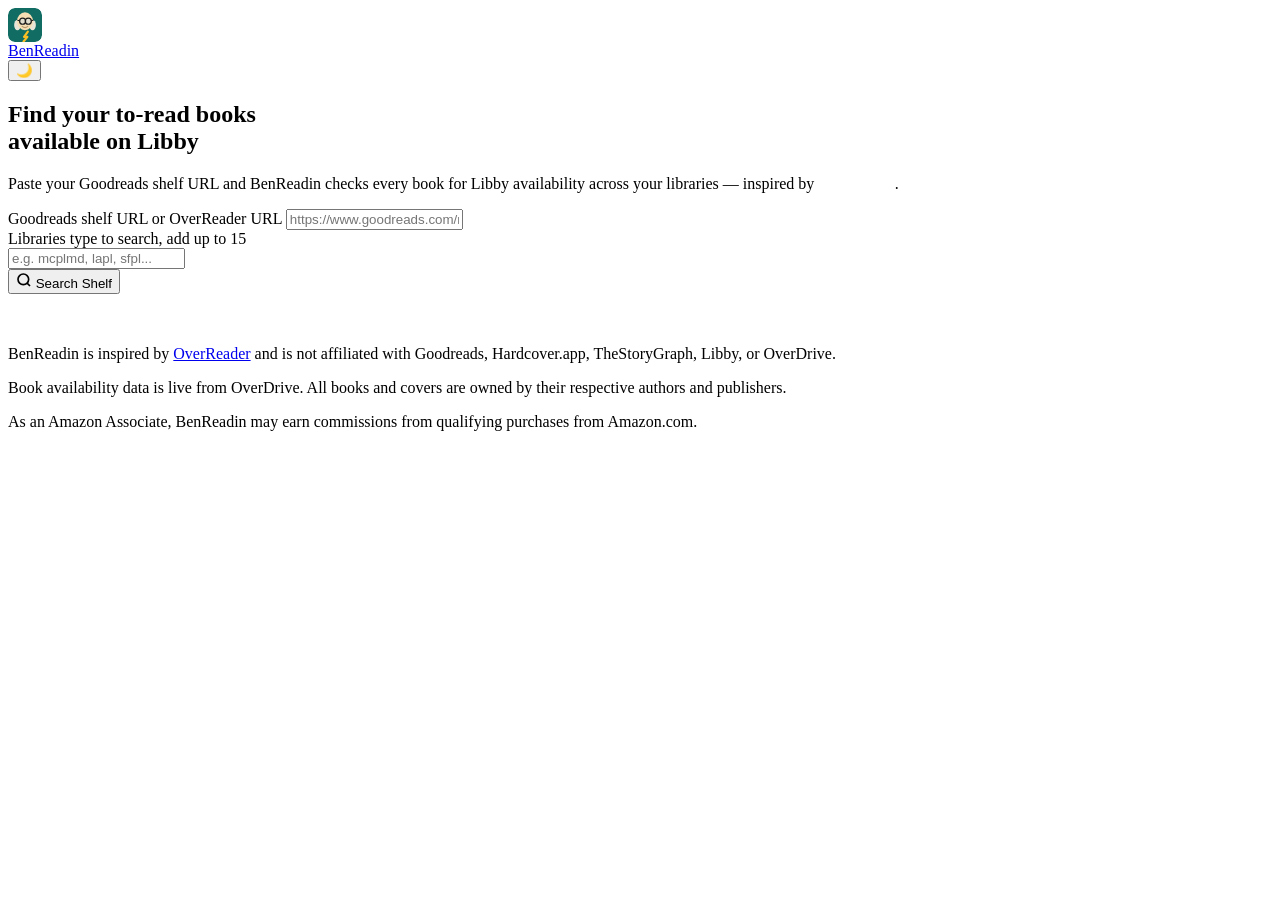
==== public/index.html @ ee038547 "chore: rename project from ShelfPrice to BenReadin - Rename all module paths, binaries, and cmd dire" ====
<!DOCTYPE html>
<html lang="en">
<head>
  <meta charset="UTF-8">
  <meta name="viewport" content="width=device-width, initial-scale=1.0">
  <title>BenReadin — Check your Goodreads shelf on Libby</title>
  <meta name="description" content="Paste your Goodreads shelf URL to check Libby/OverDrive availability and Amazon prices across multiple libraries.">
  <link rel="icon" href="data:image/svg+xml,<svg xmlns='http://www.w3.org/2000/svg' viewBox='0 0 100 100'><text y='.9em' font-size='90'>⚡</text></svg>">
  <link rel="stylesheet" href="/css/app.css">
  <script>
    (function(){
      var t = localStorage.getItem('benreadin_theme');
      if (t === 'dark' || (!t && window.matchMedia('(prefers-color-scheme: dark)').matches)) {
        document.documentElement.dataset.theme = 'dark';
      } else if (t === 'light') {
        document.documentElement.dataset.theme = 'light';
      }
    })();
  </script>
</head>
<body>

  <header class="site-header">
    <div class="site-header-inner">
      <div class="site-logo">
        <div class="logo-icon" style="background:none;padding:0;line-height:0;border-radius:0;">
          <svg xmlns="http://www.w3.org/2000/svg" viewBox="0 0 36 36" width="34" height="34" style="display:block;border-radius:7px;" aria-label="BenReadin logo">
            <rect width="36" height="36" rx="7" fill="#116d63"/>
            <!-- Side wig hair -->
            <ellipse cx="10" cy="18" rx="3.5" ry="5.5" fill="#e8e4d8"/>
            <ellipse cx="26" cy="18" rx="3.5" ry="5.5" fill="#e8e4d8"/>
            <!-- Head/face -->
            <ellipse cx="18" cy="14" rx="8.5" ry="9.5" fill="#f5deb3"/>
            <!-- Smile -->
            <path d="M15 19.5 Q18 22 21 19.5" fill="none" stroke="#b8956a" stroke-width="1.2" stroke-linecap="round"/>
            <!-- Bifocal glasses -->
            <circle cx="15.5" cy="14" r="3.2" fill="rgba(186,220,255,0.35)" stroke="#1a1a1a" stroke-width="1.3"/>
            <circle cx="21.5" cy="14" r="3.2" fill="rgba(186,220,255,0.35)" stroke="#1a1a1a" stroke-width="1.3"/>
            <!-- Temple arms -->
            <line x1="12.3" y1="13.5" x2="10" y2="13" stroke="#1a1a1a" stroke-width="1.1"/>
            <line x1="24.7" y1="13.5" x2="27" y2="13" stroke="#1a1a1a" stroke-width="1.1"/>
            <!-- Lightning bolt -->
            <path d="M21 25 L17 30.5 L20.5 30.5 L16.5 35.5" stroke="#fbbf24" stroke-width="2.3" fill="none" stroke-linecap="round" stroke-linejoin="round"/>
          </svg>
        </div>
        <a href="/">BenReadin</a>
      </div>
      <div style="margin-left:auto;">
        <button id="theme-toggle" class="btn-theme" title="Toggle dark/light mode">🌙</button>
      </div>
    </div>
  </header>

  <main>
    <section class="hero">
      <div class="container">
        <h1>Find your <span>to-read</span> books<br>available on Libby</h1>
        <p>Paste your Goodreads shelf URL and BenReadin checks every book for Libby availability across your libraries — inspired by <a href="https://www.overreader.com" target="_blank" rel="noopener" style="color:rgba(255,255,255,.7);text-decoration:underline;">OverReader</a>.</p>

        <div class="search-card">
          <div id="error-banner" class="error-banner" role="alert"></div>

          <form id="search-form" novalidate>
            <div class="form-group">
              <label for="shelf-url">
                Goodreads shelf URL
                <span class="label-hint">or OverReader URL</span>
              </label>
              <input
                type="url"
                id="shelf-url"
                name="url"
                placeholder="https://www.goodreads.com/review/list/12345?shelf=to-read"
                autocomplete="off"
                spellcheck="false"
                required
              >
            </div>

            <div class="form-group">
              <label>Libraries <span class="label-hint">type to search, add up to 15</span></label>
              <div class="library-input-wrap">
                <div class="library-chips" id="library-chips" tabindex="0">
                  <input
                    type="text"
                    class="chip-input"
                    id="library-input"
                    placeholder="e.g. mcplmd, lapl, sfpl..."
                    autocomplete="off"
                  >
                </div>
                <div class="autocomplete-list" id="autocomplete-list"></div>
              </div>
              <input type="hidden" id="libraries-hidden" name="libraries">
            </div>

            <button type="submit" class="btn-primary" id="search-btn">
              <svg width="16" height="16" fill="none" viewBox="0 0 24 24" stroke="currentColor" stroke-width="2.5">
                <circle cx="11" cy="11" r="8"/><path d="m21 21-4.35-4.35"/>
              </svg>
              Search Shelf
            </button>
          </form>
        </div>

        <p style="margin-top:20px; font-size:.8rem; color:rgba(255,255,255,.45);">
          Tip: paste an OverReader URL directly and libraries are filled in automatically.
        </p>
      </div>
    </section>
  </main>

  <footer class="site-footer">
    <div class="container">
      <p>BenReadin is inspired by <a href="https://www.overreader.com" target="_blank" rel="noopener">OverReader</a> and is not affiliated with Goodreads, Hardcover.app, TheStoryGraph, Libby, or OverDrive.</p>
      <p style="margin-top:6px;">Book availability data is live from OverDrive. All books and covers are owned by their respective authors and publishers.</p>
      <p style="margin-top:6px;">As an Amazon Associate, BenReadin may earn commissions from qualifying purchases from Amazon.com.</p>
    </div>
  </footer>

  <script src="/js/theme.js"></script>
  <script src="/js/search.js"></script>
</body>
</html>
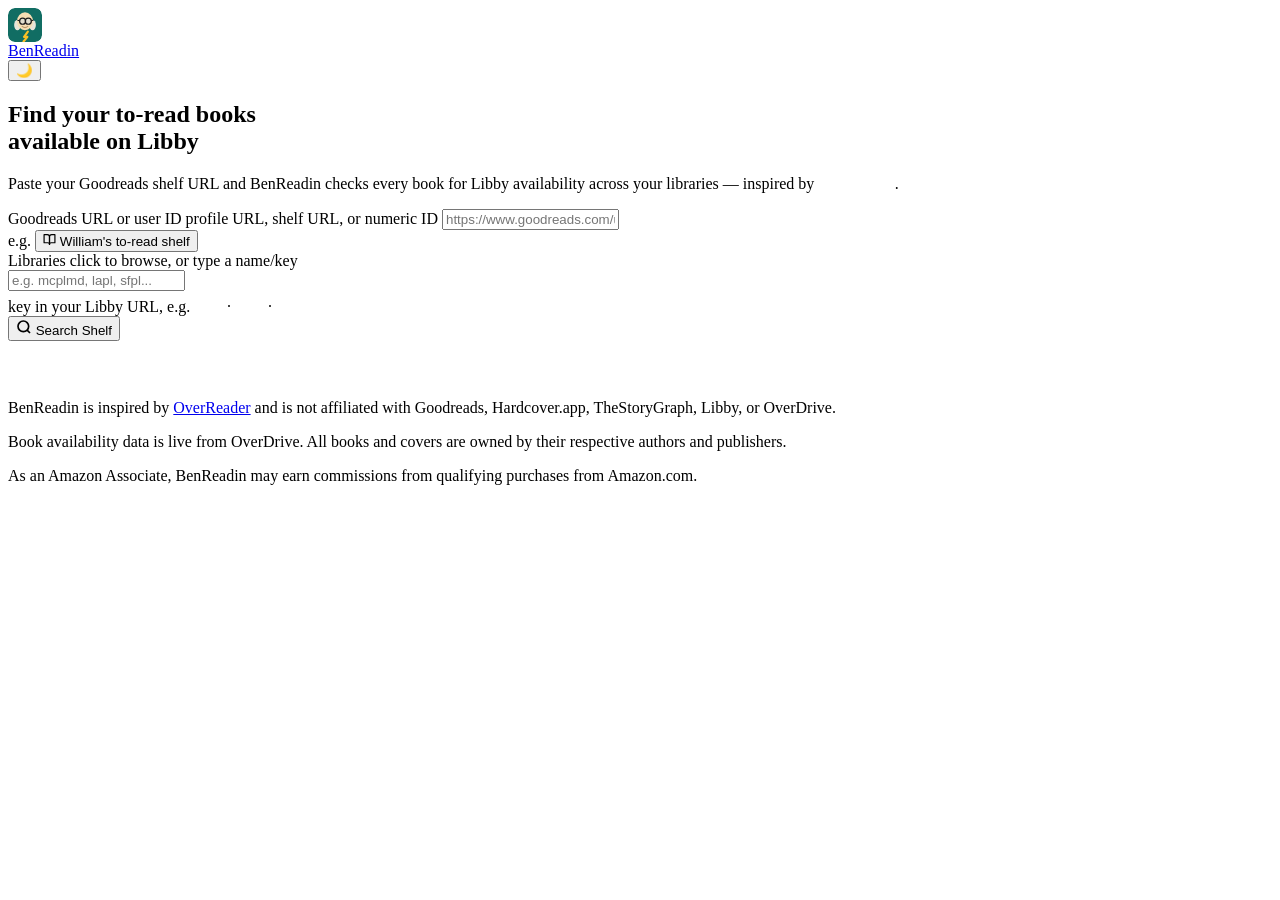
==== commit 9bc57931: "feat: faster load" ====
--- a/public/index.html
+++ b/public/index.html
@@ -63,22 +63,29 @@
           <form id="search-form" novalidate>
             <div class="form-group">
               <label for="shelf-url">
-                Goodreads shelf URL
-                <span class="label-hint">or OverReader URL</span>
+                Goodreads URL or user ID
+                <span class="label-hint">profile URL, shelf URL, or numeric ID</span>
               </label>
               <input
-                type="url"
+                type="text"
                 id="shelf-url"
                 name="url"
-                placeholder="https://www.goodreads.com/review/list/12345?shelf=to-read"
+                placeholder="https://www.goodreads.com/user/show/12345678-you"
                 autocomplete="off"
                 spellcheck="false"
                 required
               >
+              <div class="url-example">
+                <span class="url-example-label">e.g.</span>
+                <button type="button" class="url-example-btn" id="example-shelf-btn">
+                  <svg width="13" height="13" viewBox="0 0 24 24" fill="none" stroke="currentColor" stroke-width="2.2" stroke-linecap="round" stroke-linejoin="round"><path d="M2 3h6a4 4 0 0 1 4 4v14a3 3 0 0 0-3-3H2z"/><path d="M22 3h-6a4 4 0 0 0-4 4v14a3 3 0 0 1 3-3h7z"/></svg>
+                  William's to-read shelf
+                </button>
+              </div>
             </div>
 
             <div class="form-group">
-              <label>Libraries <span class="label-hint">type to search, add up to 15</span></label>
+              <label>Libraries <span class="label-hint">click to browse, or type a name/key</span></label>
               <div class="library-input-wrap">
                 <div class="library-chips" id="library-chips" tabindex="0">
                   <input
@@ -90,6 +97,14 @@
                   >
                 </div>
                 <div class="autocomplete-list" id="autocomplete-list"></div>
+              </div>
+              <div class="url-example" style="margin-top:7px;">
+                <span class="url-example-label">key in your Libby URL, e.g.</span>
+                <code style="font-size:.75rem;opacity:.6;color:rgba(255,255,255,.8);">nypl</code>
+                <span class="url-example-label">·</span>
+                <code style="font-size:.75rem;opacity:.6;color:rgba(255,255,255,.8);">lapl</code>
+                <span class="url-example-label">·</span>
+                <code style="font-size:.75rem;opacity:.6;color:rgba(255,255,255,.8);">tpl</code>
               </div>
               <input type="hidden" id="libraries-hidden" name="libraries">
             </div>
@@ -103,8 +118,9 @@
           </form>
         </div>
 
-        <p style="margin-top:20px; font-size:.8rem; color:rgba(255,255,255,.45);">
-          Tip: paste an OverReader URL directly and libraries are filled in automatically.
+        <p style="margin-top:20px; font-size:.8rem; color:rgba(255,255,255,.45); line-height:1.7;">
+          Accepts your Goodreads profile URL (<code style="opacity:.7;font-size:.85em;">goodreads.com/user/show/12345678-you</code>),
+          shelf URL, bare numeric user ID, or an OverReader URL (libraries fill in automatically).
         </p>
       </div>
     </section>
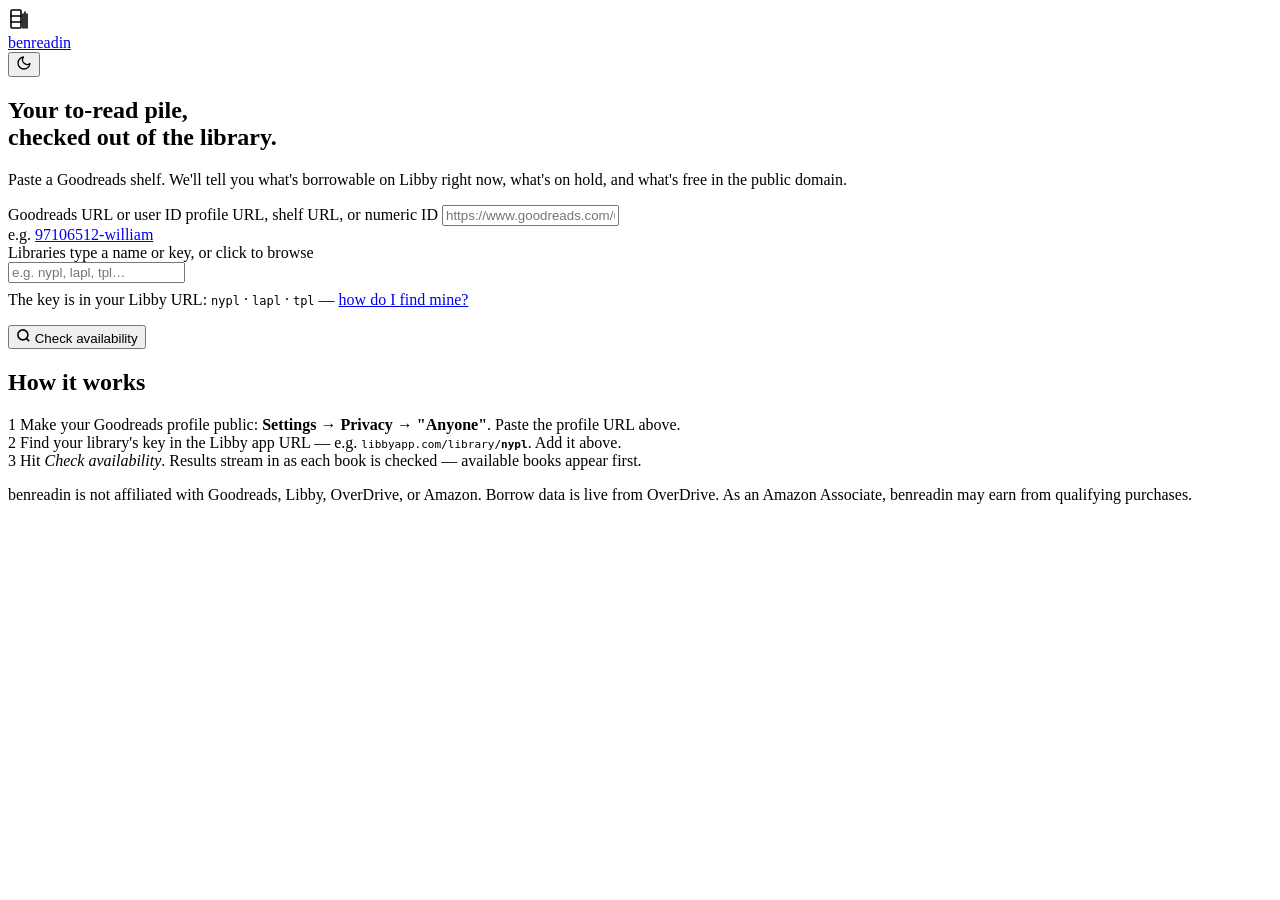
==== commit bcb50cdc: "feat(ui): redesign visual identity — ink-on-paper palette, clean typography, drop emoji Color system" ====
--- a/public/index.html
+++ b/public/index.html
@@ -3,9 +3,13 @@
 <head>
   <meta charset="UTF-8">
   <meta name="viewport" content="width=device-width, initial-scale=1.0">
-  <title>BenReadin — Check your Goodreads shelf on Libby</title>
-  <meta name="description" content="Paste your Goodreads shelf URL to check Libby/OverDrive availability and Amazon prices across multiple libraries.">
-  <link rel="icon" href="data:image/svg+xml,<svg xmlns='http://www.w3.org/2000/svg' viewBox='0 0 100 100'><text y='.9em' font-size='90'>⚡</text></svg>">
+  <title>benreadin — your to-read list, but borrowable</title>
+  <meta name="description" content="Paste a Goodreads shelf URL to check Libby/OverDrive availability and Amazon prices across multiple libraries.">
+  <meta property="og:title" content="benreadin — check your to-read list on Libby">
+  <meta property="og:description" content="Paste a Goodreads shelf. Find out what's available to borrow right now, what's on hold, and what's free in the public domain.">
+  <meta property="og:type" content="website">
+  <meta name="twitter:card" content="summary">
+  <link rel="icon" href="/favicon.svg" type="image/svg+xml">
   <link rel="stylesheet" href="/css/app.css">
   <script>
     (function(){
@@ -23,30 +27,23 @@
   <header class="site-header">
     <div class="site-header-inner">
       <div class="site-logo">
-        <div class="logo-icon" style="background:none;padding:0;line-height:0;border-radius:0;">
-          <svg xmlns="http://www.w3.org/2000/svg" viewBox="0 0 36 36" width="34" height="34" style="display:block;border-radius:7px;" aria-label="BenReadin logo">
-            <rect width="36" height="36" rx="7" fill="#116d63"/>
-            <!-- Side wig hair -->
-            <ellipse cx="10" cy="18" rx="3.5" ry="5.5" fill="#e8e4d8"/>
-            <ellipse cx="26" cy="18" rx="3.5" ry="5.5" fill="#e8e4d8"/>
-            <!-- Head/face -->
-            <ellipse cx="18" cy="14" rx="8.5" ry="9.5" fill="#f5deb3"/>
-            <!-- Smile -->
-            <path d="M15 19.5 Q18 22 21 19.5" fill="none" stroke="#b8956a" stroke-width="1.2" stroke-linecap="round"/>
-            <!-- Bifocal glasses -->
-            <circle cx="15.5" cy="14" r="3.2" fill="rgba(186,220,255,0.35)" stroke="#1a1a1a" stroke-width="1.3"/>
-            <circle cx="21.5" cy="14" r="3.2" fill="rgba(186,220,255,0.35)" stroke="#1a1a1a" stroke-width="1.3"/>
-            <!-- Temple arms -->
-            <line x1="12.3" y1="13.5" x2="10" y2="13" stroke="#1a1a1a" stroke-width="1.1"/>
-            <line x1="24.7" y1="13.5" x2="27" y2="13" stroke="#1a1a1a" stroke-width="1.1"/>
-            <!-- Lightning bolt -->
-            <path d="M21 25 L17 30.5 L20.5 30.5 L16.5 35.5" stroke="#fbbf24" stroke-width="2.3" fill="none" stroke-linecap="round" stroke-linejoin="round"/>
+        <div class="logo-icon" aria-hidden="true">
+          <svg xmlns="http://www.w3.org/2000/svg" width="22" height="22" viewBox="0 0 22 22" fill="none" stroke="currentColor" stroke-width="1.6" stroke-linecap="round" stroke-linejoin="round">
+            <rect x="3" y="2" width="10" height="18" rx="1"/>
+            <line x1="3" y1="8" x2="13" y2="8"/>
+            <line x1="3" y1="14" x2="13" y2="14"/>
+            <line x1="15" y1="6" x2="15" y2="20"/>
+            <line x1="17" y1="4" x2="17" y2="20"/>
+            <line x1="19" y1="6" x2="19" y2="20"/>
           </svg>
         </div>
-        <a href="/">BenReadin</a>
+        <a href="/">benreadin</a>
       </div>
       <div style="margin-left:auto;">
-        <button id="theme-toggle" class="btn-theme" title="Toggle dark/light mode">🌙</button>
+        <button id="theme-toggle" class="btn-theme" title="Toggle dark/light mode" aria-label="Toggle dark mode">
+          <svg class="icon-moon" xmlns="http://www.w3.org/2000/svg" width="16" height="16" viewBox="0 0 24 24" fill="none" stroke="currentColor" stroke-width="2" stroke-linecap="round" stroke-linejoin="round"><path d="M21 12.79A9 9 0 1 1 11.21 3 7 7 0 0 0 21 12.79z"/></svg>
+          <svg class="icon-sun" xmlns="http://www.w3.org/2000/svg" width="16" height="16" viewBox="0 0 24 24" fill="none" stroke="currentColor" stroke-width="2" stroke-linecap="round" stroke-linejoin="round" style="display:none"><circle cx="12" cy="12" r="5"/><line x1="12" y1="1" x2="12" y2="3"/><line x1="12" y1="21" x2="12" y2="23"/><line x1="4.22" y1="4.22" x2="5.64" y2="5.64"/><line x1="18.36" y1="18.36" x2="19.78" y2="19.78"/><line x1="1" y1="12" x2="3" y2="12"/><line x1="21" y1="12" x2="23" y2="12"/><line x1="4.22" y1="19.78" x2="5.64" y2="18.36"/><line x1="18.36" y1="5.64" x2="19.78" y2="4.22"/></svg>
+        </button>
       </div>
     </div>
   </header>
@@ -54,11 +51,11 @@
   <main>
     <section class="hero">
       <div class="container">
-        <h1>Find your <span>to-read</span> books<br>available on Libby</h1>
-        <p>Paste your Goodreads shelf URL and BenReadin checks every book for Libby availability across your libraries — inspired by <a href="https://www.overreader.com" target="_blank" rel="noopener" style="color:rgba(255,255,255,.7);text-decoration:underline;">OverReader</a>.</p>
+        <h1>Your to-read pile,<br>checked out of the library.</h1>
+        <p>Paste a Goodreads shelf. We'll tell you what's borrowable on Libby right now, what's on hold, and what's free in the public domain.</p>
 
         <div class="search-card">
-          <div id="error-banner" class="error-banner" role="alert"></div>
+          <div id="error-banner" class="error-banner" role="alert" aria-live="assertive"></div>
 
           <form id="search-form" novalidate>
             <div class="form-group">
@@ -77,60 +74,70 @@
               >
               <div class="url-example">
                 <span class="url-example-label">e.g.</span>
-                <button type="button" class="url-example-btn" id="example-shelf-btn">
-                  <svg width="13" height="13" viewBox="0 0 24 24" fill="none" stroke="currentColor" stroke-width="2.2" stroke-linecap="round" stroke-linejoin="round"><path d="M2 3h6a4 4 0 0 1 4 4v14a3 3 0 0 0-3-3H2z"/><path d="M22 3h-6a4 4 0 0 0-4 4v14a3 3 0 0 1 3-3h7z"/></svg>
-                  William's to-read shelf
-                </button>
+                <a href="#" class="url-example-link" id="example-shelf-btn">97106512-william</a>
               </div>
             </div>
 
             <div class="form-group">
-              <label>Libraries <span class="label-hint">click to browse, or type a name/key</span></label>
+              <label>Libraries <span class="label-hint">type a name or key, or click to browse</span></label>
               <div class="library-input-wrap">
                 <div class="library-chips" id="library-chips" tabindex="0">
                   <input
                     type="text"
                     class="chip-input"
                     id="library-input"
-                    placeholder="e.g. mcplmd, lapl, sfpl..."
+                    placeholder="e.g. nypl, lapl, tpl…"
                     autocomplete="off"
+                    aria-label="Add library"
                   >
                 </div>
-                <div class="autocomplete-list" id="autocomplete-list"></div>
+                <div class="autocomplete-list" id="autocomplete-list" role="listbox"></div>
               </div>
-              <div class="url-example" style="margin-top:7px;">
-                <span class="url-example-label">key in your Libby URL, e.g.</span>
-                <code style="font-size:.75rem;opacity:.6;color:rgba(255,255,255,.8);">nypl</code>
+              <p class="url-example" style="margin-top:8px;">
+                <span class="url-example-label">The key is in your Libby URL:</span>
+                <code style="font-size:.75rem;color:var(--text-subtle);">nypl</code>
                 <span class="url-example-label">·</span>
-                <code style="font-size:.75rem;opacity:.6;color:rgba(255,255,255,.8);">lapl</code>
+                <code style="font-size:.75rem;color:var(--text-subtle);">lapl</code>
                 <span class="url-example-label">·</span>
-                <code style="font-size:.75rem;opacity:.6;color:rgba(255,255,255,.8);">tpl</code>
-              </div>
+                <code style="font-size:.75rem;color:var(--text-subtle);">tpl</code>
+                <span class="url-example-label">— <a href="#how">how do I find mine?</a></span>
+              </p>
               <input type="hidden" id="libraries-hidden" name="libraries">
             </div>
 
             <button type="submit" class="btn-primary" id="search-btn">
-              <svg width="16" height="16" fill="none" viewBox="0 0 24 24" stroke="currentColor" stroke-width="2.5">
+              <svg width="15" height="15" fill="none" viewBox="0 0 24 24" stroke="currentColor" stroke-width="2.5" aria-hidden="true">
                 <circle cx="11" cy="11" r="8"/><path d="m21 21-4.35-4.35"/>
               </svg>
-              Search Shelf
+              Check availability
             </button>
           </form>
         </div>
 
-        <p style="margin-top:20px; font-size:.8rem; color:rgba(255,255,255,.45); line-height:1.7;">
-          Accepts your Goodreads profile URL (<code style="opacity:.7;font-size:.85em;">goodreads.com/user/show/12345678-you</code>),
-          shelf URL, bare numeric user ID, or an OverReader URL (libraries fill in automatically).
-        </p>
+        <div class="how-it-works" id="how">
+          <h2>How it works</h2>
+          <div class="how-steps">
+            <div class="how-step">
+              <span class="how-step-num">1</span>
+              <span>Make your Goodreads profile public: <strong>Settings → Privacy → "Anyone"</strong>. Paste the profile URL above.</span>
+            </div>
+            <div class="how-step">
+              <span class="how-step-num">2</span>
+              <span>Find your library's key in the Libby app URL — e.g. <code style="font-size:.85em;color:var(--text-subtle);">libbyapp.com/library/<strong>nypl</strong></code>. Add it above.</span>
+            </div>
+            <div class="how-step">
+              <span class="how-step-num">3</span>
+              <span>Hit <em>Check availability</em>. Results stream in as each book is checked — available books appear first.</span>
+            </div>
+          </div>
+        </div>
       </div>
     </section>
   </main>
 
   <footer class="site-footer">
     <div class="container">
-      <p>BenReadin is inspired by <a href="https://www.overreader.com" target="_blank" rel="noopener">OverReader</a> and is not affiliated with Goodreads, Hardcover.app, TheStoryGraph, Libby, or OverDrive.</p>
-      <p style="margin-top:6px;">Book availability data is live from OverDrive. All books and covers are owned by their respective authors and publishers.</p>
-      <p style="margin-top:6px;">As an Amazon Associate, BenReadin may earn commissions from qualifying purchases from Amazon.com.</p>
+      <p>benreadin is not affiliated with Goodreads, Libby, OverDrive, or Amazon. Borrow data is live from OverDrive. As an Amazon Associate, benreadin may earn from qualifying purchases.</p>
     </div>
   </footer>
 
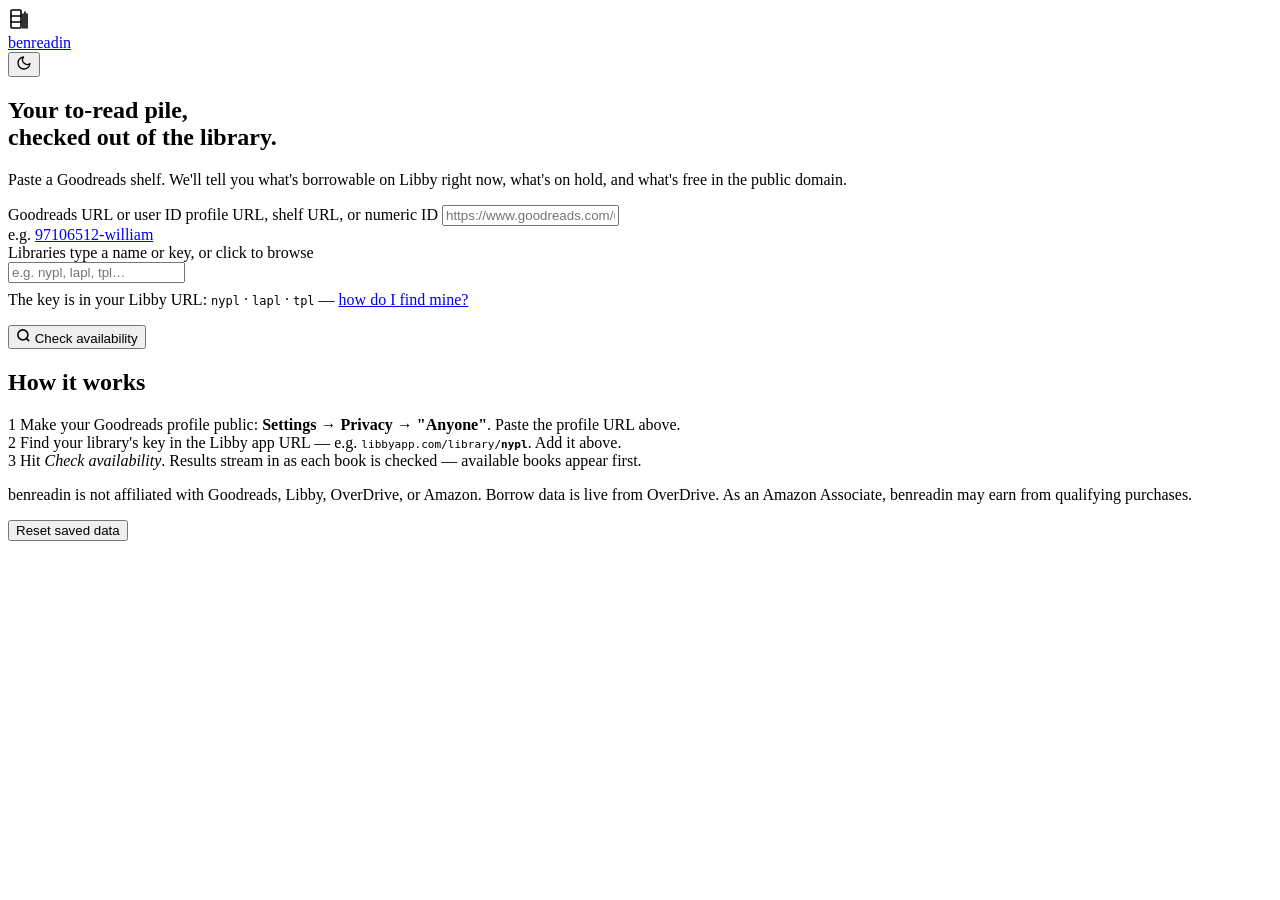
==== commit 463feb82: "fix(ui): storage-blocked resilience, shuffle sort, SSE padding entropy - Guard every localStorage ac" ====
--- a/public/index.html
+++ b/public/index.html
@@ -13,7 +13,8 @@
   <link rel="stylesheet" href="/css/app.css">
   <script>
     (function(){
-      var t = localStorage.getItem('benreadin_theme');
+      var t = null;
+      try { t = localStorage.getItem('benreadin_theme'); } catch (e) { /* storage blocked */ }
       if (t === 'dark' || (!t && window.matchMedia('(prefers-color-scheme: dark)').matches)) {
         document.documentElement.dataset.theme = 'dark';
       } else if (t === 'light') {
@@ -138,8 +139,26 @@
   <footer class="site-footer">
     <div class="container">
       <p>benreadin is not affiliated with Goodreads, Libby, OverDrive, or Amazon. Borrow data is live from OverDrive. As an Amazon Associate, benreadin may earn from qualifying purchases.</p>
+      <div class="footer-reset">
+        <button type="button" id="reset-data-btn" title="Clear this site's saved data if the page is misbehaving">Reset saved data</button>
+      </div>
     </div>
   </footer>
+
+  <!-- Self-contained recovery hatch: clears this site's storage and reloads,
+       even if the main bundle failed to run. -->
+  <script>
+    (function () {
+      var b = document.getElementById('reset-data-btn');
+      if (!b) return;
+      b.addEventListener('click', function () {
+        if (!confirm('Clear saved settings (library names, recent libraries) and reload?')) return;
+        try { localStorage.clear(); } catch (e) { /* storage blocked */ }
+        try { sessionStorage.clear(); } catch (e) { /* storage blocked */ }
+        location.reload();
+      });
+    })();
+  </script>
 
   <script src="/js/theme.js"></script>
   <script src="/js/search.js"></script>
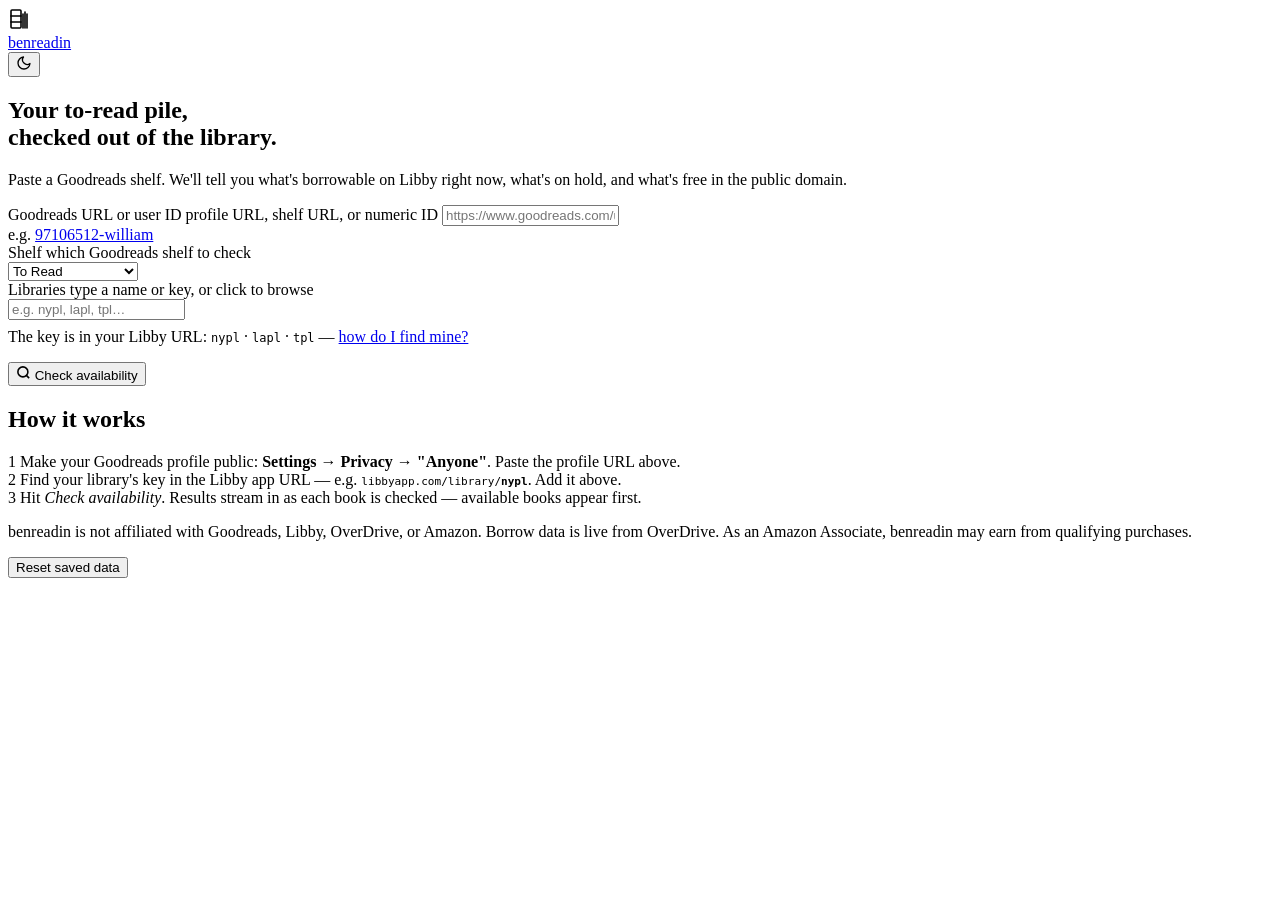
==== commit cb388565: "feat(ui): shelf picker on the home page Only the to-read shelf was reachable unless the user hand-cr" ====
--- a/public/index.html
+++ b/public/index.html
@@ -76,6 +76,27 @@
               <div class="url-example">
                 <span class="url-example-label">e.g.</span>
                 <a href="#" class="url-example-link" id="example-shelf-btn">97106512-william</a>
+              </div>
+            </div>
+
+            <div class="form-group">
+              <label for="shelf-select">Shelf <span class="label-hint">which Goodreads shelf to check</span></label>
+              <div class="shelf-row">
+                <select id="shelf-select" class="filter-select">
+                  <option value="to-read" selected>To Read</option>
+                  <option value="currently-reading">Currently Reading</option>
+                  <option value="read">Read</option>
+                  <option value="__custom__">Custom shelf…</option>
+                </select>
+                <input
+                  type="text"
+                  id="shelf-custom"
+                  placeholder="shelf name, e.g. sci-fi"
+                  autocomplete="off"
+                  spellcheck="false"
+                  style="display:none"
+                  aria-label="Custom shelf name"
+                >
               </div>
             </div>
 
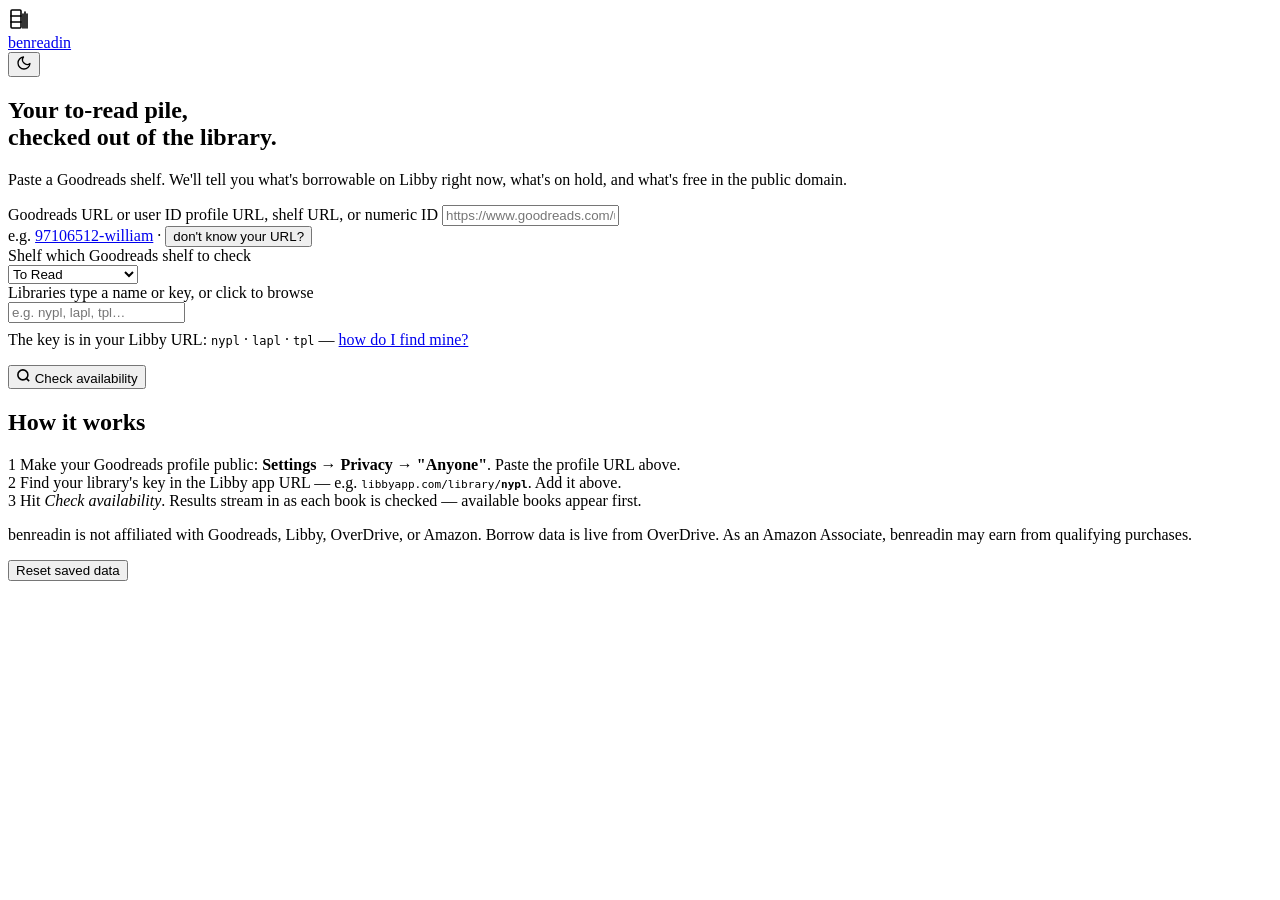
==== commit cfcc2a93: "feat(ui): add "don't know your URL?" finder on the homepage Points users who don't have their Goodre" ====
--- a/public/index.html
+++ b/public/index.html
@@ -76,6 +76,21 @@
               <div class="url-example">
                 <span class="url-example-label">e.g.</span>
                 <a href="#" class="url-example-link" id="example-shelf-btn">97106512-william</a>
+                <span class="url-example-label">·</span>
+                <button type="button" class="url-example-link url-finder-toggle" id="url-finder-toggle" aria-expanded="false" aria-controls="url-finder">
+                  don't know your URL?
+                </button>
+              </div>
+              <div class="url-finder" id="url-finder" hidden>
+                <ol class="url-finder-steps">
+                  <li>Sign in at <strong>goodreads.com</strong> (free to create an account).</li>
+                  <li>Click your profile picture in the top right, then <strong>Profile</strong>.</li>
+                  <li>Copy the page URL from your browser's address bar and paste it above.</li>
+                </ol>
+                <div class="url-finder-actions">
+                  <a href="https://www.goodreads.com/user/sign_in" target="_blank" rel="noopener" class="btn-secondary btn-sm">Open Goodreads ↗</a>
+                  <span class="url-finder-note">Profile must be public: <strong>Settings → Privacy → "Anyone"</strong></span>
+                </div>
               </div>
             </div>
 
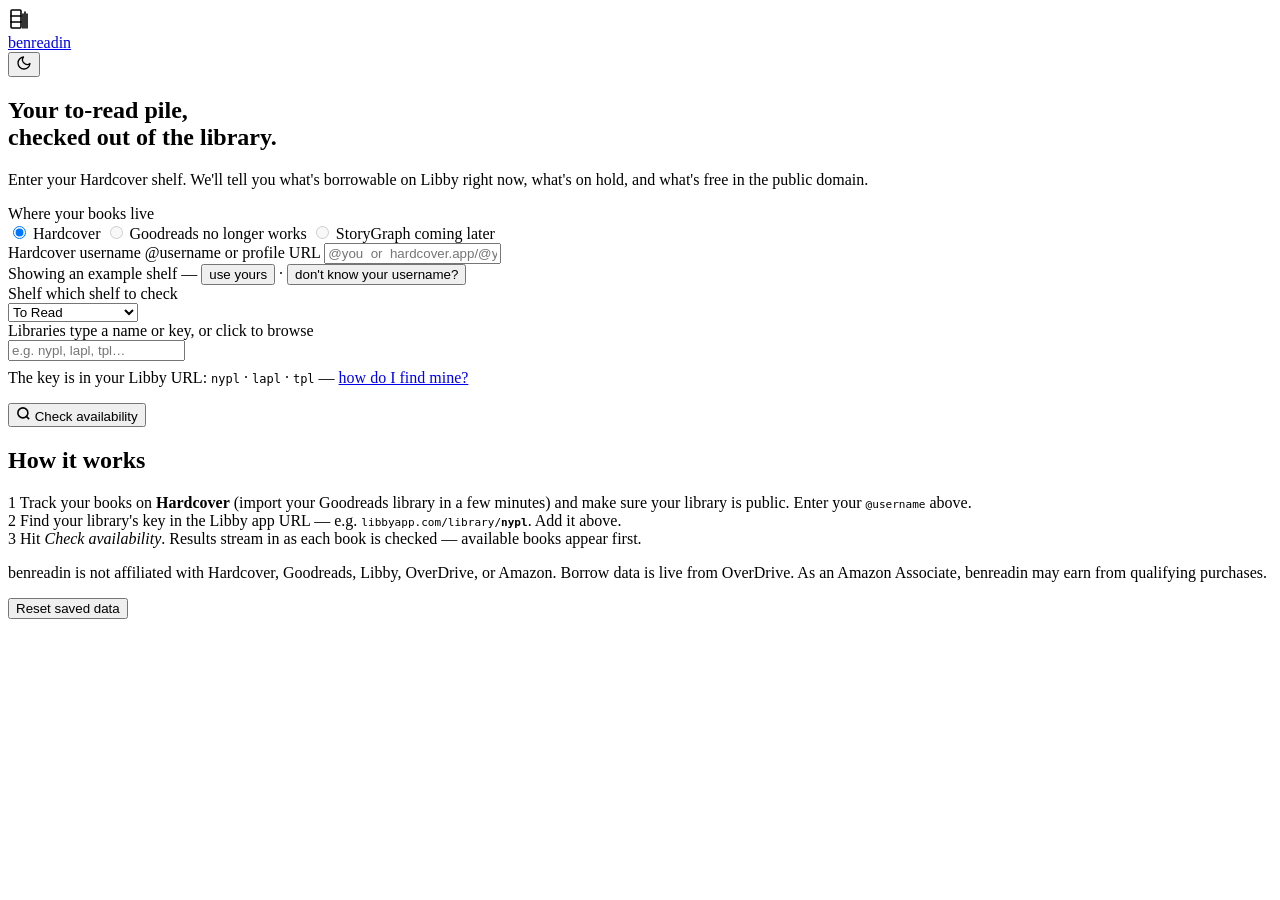
==== commit 4130239d: "feat(hardcover): read shelves from Hardcover; Goodreads RSS is dead Goodreads 404s list_rss for ever" ====
--- a/public/index.html
+++ b/public/index.html
@@ -4,9 +4,9 @@
   <meta charset="UTF-8">
   <meta name="viewport" content="width=device-width, initial-scale=1.0">
   <title>benreadin — your to-read list, but borrowable</title>
-  <meta name="description" content="Paste a Goodreads shelf URL to check Libby/OverDrive availability and Amazon prices across multiple libraries.">
+  <meta name="description" content="Enter a Hardcover shelf to check Libby/OverDrive availability and Amazon prices across multiple libraries.">
   <meta property="og:title" content="benreadin — check your to-read list on Libby">
-  <meta property="og:description" content="Paste a Goodreads shelf. Find out what's available to borrow right now, what's on hold, and what's free in the public domain.">
+  <meta property="og:description" content="Enter your Hardcover shelf. Find out what's available to borrow right now, what's on hold, and what's free in the public domain.">
   <meta property="og:type" content="website">
   <meta name="twitter:card" content="summary">
   <link rel="icon" href="/favicon.svg" type="image/svg+xml">
@@ -53,55 +53,76 @@
     <section class="hero">
       <div class="container">
         <h1>Your to-read pile,<br>checked out of the library.</h1>
-        <p>Paste a Goodreads shelf. We'll tell you what's borrowable on Libby right now, what's on hold, and what's free in the public domain.</p>
+        <p>Enter your Hardcover shelf. We'll tell you what's borrowable on Libby right now, what's on hold, and what's free in the public domain.</p>
 
         <div class="search-card">
           <div id="error-banner" class="error-banner" role="alert" aria-live="assertive"></div>
 
           <form id="search-form" novalidate>
             <div class="form-group">
+              <span class="form-label" id="source-label">Where your books live</span>
+              <div class="source-picker" role="radiogroup" aria-labelledby="source-label">
+                <label class="source-option">
+                  <input type="radio" name="source" value="hardcover" checked>
+                  <span class="source-name">Hardcover</span>
+                </label>
+                <label class="source-option source-option--disabled" title="Goodreads shut off public shelf access in November 2026">
+                  <input type="radio" name="source" value="goodreads" disabled>
+                  <span class="source-name">Goodreads</span>
+                  <span class="source-tag">no longer works</span>
+                </label>
+                <label class="source-option source-option--disabled" title="StoryGraph has no public API yet">
+                  <input type="radio" name="source" value="storygraph" disabled>
+                  <span class="source-name">StoryGraph</span>
+                  <span class="source-tag">coming later</span>
+                </label>
+              </div>
+            </div>
+
+            <div class="form-group">
               <label for="shelf-url">
-                Goodreads URL or user ID
-                <span class="label-hint">profile URL, shelf URL, or numeric ID</span>
+                Hardcover username
+                <span class="label-hint">@username or profile URL</span>
               </label>
               <input
                 type="text"
                 id="shelf-url"
                 name="url"
-                placeholder="https://www.goodreads.com/user/show/12345678-you"
+                placeholder="@you  or  hardcover.app/@you"
                 autocomplete="off"
+                autocapitalize="off"
                 spellcheck="false"
                 required
               >
               <div class="url-example">
-                <span class="url-example-label">e.g.</span>
-                <a href="#" class="url-example-link" id="example-shelf-btn">97106512-william</a>
+                <span class="url-example-label">Showing an example shelf —</span>
+                <button type="button" class="url-example-link url-finder-toggle" id="use-mine-btn">use yours</button>
                 <span class="url-example-label">·</span>
                 <button type="button" class="url-example-link url-finder-toggle" id="url-finder-toggle" aria-expanded="false" aria-controls="url-finder">
-                  don't know your URL?
+                  don't know your username?
                 </button>
               </div>
               <div class="url-finder" id="url-finder" hidden>
                 <ol class="url-finder-steps">
-                  <li>Sign in at <strong>goodreads.com</strong> (free to create an account).</li>
-                  <li>Click your profile picture in the top right, then <strong>Profile</strong>.</li>
-                  <li>Copy the page URL from your browser's address bar and paste it above.</li>
+                  <li>Sign in at <strong>hardcover.app</strong> (free).</li>
+                  <li>Coming from Goodreads? Export your library (Goodreads → My Books → Import and export), then import it in <strong>Hardcover → Settings → Import</strong>.</li>
+                  <li>Your username is in your profile URL: <code>hardcover.app/@<strong>you</strong></code>. Paste it above.</li>
                 </ol>
                 <div class="url-finder-actions">
-                  <a href="https://www.goodreads.com/user/sign_in" target="_blank" rel="noopener" class="btn-secondary btn-sm">Open Goodreads ↗</a>
-                  <span class="url-finder-note">Profile must be public: <strong>Settings → Privacy → "Anyone"</strong></span>
+                  <a href="https://hardcover.app/account/imports" target="_blank" rel="noopener" class="btn-secondary btn-sm">Import from Goodreads ↗</a>
+                  <span class="url-finder-note">Your library must be public on Hardcover.</span>
                 </div>
               </div>
             </div>
 
             <div class="form-group">
-              <label for="shelf-select">Shelf <span class="label-hint">which Goodreads shelf to check</span></label>
+              <label for="shelf-select">Shelf <span class="label-hint">which shelf to check</span></label>
               <div class="shelf-row">
                 <select id="shelf-select" class="filter-select">
                   <option value="to-read" selected>To Read</option>
                   <option value="currently-reading">Currently Reading</option>
                   <option value="read">Read</option>
-                  <option value="__custom__">Custom shelf…</option>
+                  <option value="did-not-finish">Did Not Finish</option>
                 </select>
                 <input
                   type="text"
@@ -156,7 +177,7 @@
           <div class="how-steps">
             <div class="how-step">
               <span class="how-step-num">1</span>
-              <span>Make your Goodreads profile public: <strong>Settings → Privacy → "Anyone"</strong>. Paste the profile URL above.</span>
+              <span>Track your books on <strong>Hardcover</strong> (import your Goodreads library in a few minutes) and make sure your library is public. Enter your <code style="font-size:.85em;color:var(--text-subtle);">@username</code> above.</span>
             </div>
             <div class="how-step">
               <span class="how-step-num">2</span>
@@ -174,7 +195,7 @@
 
   <footer class="site-footer">
     <div class="container">
-      <p>benreadin is not affiliated with Goodreads, Libby, OverDrive, or Amazon. Borrow data is live from OverDrive. As an Amazon Associate, benreadin may earn from qualifying purchases.</p>
+      <p>benreadin is not affiliated with Hardcover, Goodreads, Libby, OverDrive, or Amazon. Borrow data is live from OverDrive. As an Amazon Associate, benreadin may earn from qualifying purchases.</p>
       <div class="footer-reset">
         <button type="button" id="reset-data-btn" title="Clear this site's saved data if the page is misbehaving">Reset saved data</button>
       </div>
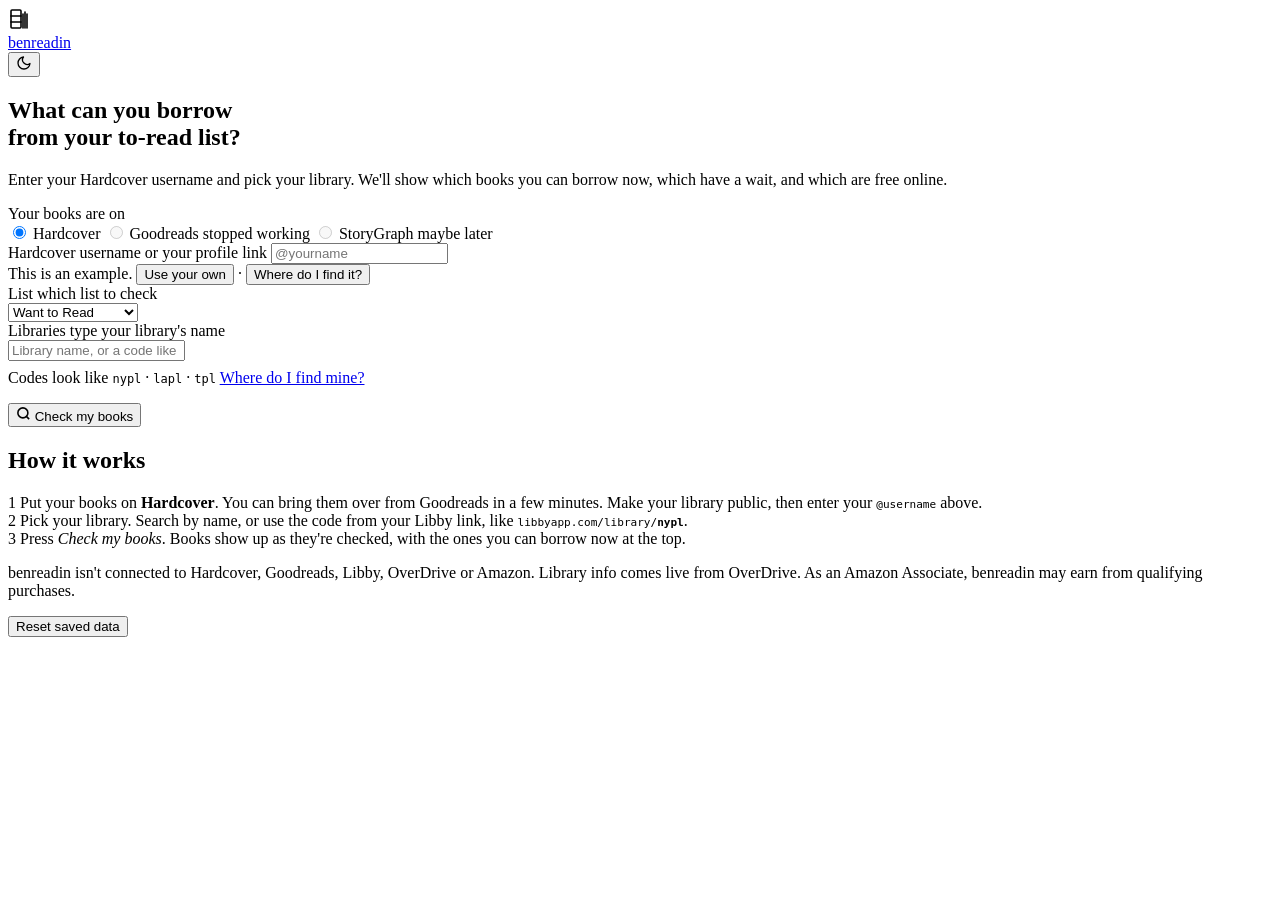
==== commit 5bc4e230: "copy: rewrite site text in plain English Shorter sentences, everyday words, fewer em-dashes, no slog" ====
--- a/public/index.html
+++ b/public/index.html
@@ -3,10 +3,10 @@
 <head>
   <meta charset="UTF-8">
   <meta name="viewport" content="width=device-width, initial-scale=1.0">
-  <title>benreadin — your to-read list, but borrowable</title>
-  <meta name="description" content="Enter a Hardcover shelf to check Libby/OverDrive availability and Amazon prices across multiple libraries.">
-  <meta property="og:title" content="benreadin — check your to-read list on Libby">
-  <meta property="og:description" content="Enter your Hardcover shelf. Find out what's available to borrow right now, what's on hold, and what's free in the public domain.">
+  <title>benreadin: borrow your to-read list on Libby</title>
+  <meta name="description" content="See which books on your Hardcover want-to-read list you can borrow free on Libby.">
+  <meta property="og:title" content="benreadin: borrow your to-read list on Libby">
+  <meta property="og:description" content="See which books on your to-read list you can borrow free on Libby right now.">
   <meta property="og:type" content="website">
   <meta name="twitter:card" content="summary">
   <link rel="icon" href="/favicon.svg" type="image/svg+xml">
@@ -41,7 +41,7 @@
         <a href="/">benreadin</a>
       </div>
       <div style="margin-left:auto;">
-        <button id="theme-toggle" class="btn-theme" title="Toggle dark/light mode" aria-label="Toggle dark mode">
+        <button id="theme-toggle" class="btn-theme" title="Switch between light and dark" aria-label="Switch between light and dark">
           <svg class="icon-moon" xmlns="http://www.w3.org/2000/svg" width="16" height="16" viewBox="0 0 24 24" fill="none" stroke="currentColor" stroke-width="2" stroke-linecap="round" stroke-linejoin="round"><path d="M21 12.79A9 9 0 1 1 11.21 3 7 7 0 0 0 21 12.79z"/></svg>
           <svg class="icon-sun" xmlns="http://www.w3.org/2000/svg" width="16" height="16" viewBox="0 0 24 24" fill="none" stroke="currentColor" stroke-width="2" stroke-linecap="round" stroke-linejoin="round" style="display:none"><circle cx="12" cy="12" r="5"/><line x1="12" y1="1" x2="12" y2="3"/><line x1="12" y1="21" x2="12" y2="23"/><line x1="4.22" y1="4.22" x2="5.64" y2="5.64"/><line x1="18.36" y1="18.36" x2="19.78" y2="19.78"/><line x1="1" y1="12" x2="3" y2="12"/><line x1="21" y1="12" x2="23" y2="12"/><line x1="4.22" y1="19.78" x2="5.64" y2="18.36"/><line x1="18.36" y1="5.64" x2="19.78" y2="4.22"/></svg>
         </button>
@@ -52,29 +52,29 @@
   <main>
     <section class="hero">
       <div class="container">
-        <h1>Your to-read pile,<br>checked out of the library.</h1>
-        <p>Enter your Hardcover shelf. We'll tell you what's borrowable on Libby right now, what's on hold, and what's free in the public domain.</p>
+        <h1>What can you borrow<br>from your to-read list?</h1>
+        <p>Enter your Hardcover username and pick your library. We'll show which books you can borrow now, which have a wait, and which are free online.</p>
 
         <div class="search-card">
           <div id="error-banner" class="error-banner" role="alert" aria-live="assertive"></div>
 
           <form id="search-form" novalidate>
             <div class="form-group">
-              <span class="form-label" id="source-label">Where your books live</span>
+              <span class="form-label" id="source-label">Your books are on</span>
               <div class="source-picker" role="radiogroup" aria-labelledby="source-label">
                 <label class="source-option">
                   <input type="radio" name="source" value="hardcover" checked>
                   <span class="source-name">Hardcover</span>
                 </label>
-                <label class="source-option source-option--disabled" title="Goodreads shut off public shelf access in November 2026">
+                <label class="source-option source-option--disabled" title="Goodreads stopped sharing shelves with other sites in November 2026">
                   <input type="radio" name="source" value="goodreads" disabled>
                   <span class="source-name">Goodreads</span>
-                  <span class="source-tag">no longer works</span>
+                  <span class="source-tag">stopped working</span>
                 </label>
-                <label class="source-option source-option--disabled" title="StoryGraph has no public API yet">
+                <label class="source-option source-option--disabled" title="StoryGraph doesn't let other sites read your books yet">
                   <input type="radio" name="source" value="storygraph" disabled>
                   <span class="source-name">StoryGraph</span>
-                  <span class="source-tag">coming later</span>
+                  <span class="source-tag">maybe later</span>
                 </label>
               </div>
             </div>
@@ -82,44 +82,44 @@
             <div class="form-group">
               <label for="shelf-url">
                 Hardcover username
-                <span class="label-hint">@username or profile URL</span>
+                <span class="label-hint">or your profile link</span>
               </label>
               <input
                 type="text"
                 id="shelf-url"
                 name="url"
-                placeholder="@you  or  hardcover.app/@you"
+                placeholder="@yourname"
                 autocomplete="off"
                 autocapitalize="off"
                 spellcheck="false"
                 required
               >
               <div class="url-example">
-                <span class="url-example-label">Showing an example shelf —</span>
-                <button type="button" class="url-example-link url-finder-toggle" id="use-mine-btn">use yours</button>
+                <span class="url-example-label">This is an example.</span>
+                <button type="button" class="url-example-link url-finder-toggle" id="use-mine-btn">Use your own</button>
                 <span class="url-example-label">·</span>
                 <button type="button" class="url-example-link url-finder-toggle" id="url-finder-toggle" aria-expanded="false" aria-controls="url-finder">
-                  don't know your username?
+                  Where do I find it?
                 </button>
               </div>
               <div class="url-finder" id="url-finder" hidden>
                 <ol class="url-finder-steps">
-                  <li>Sign in at <strong>hardcover.app</strong> (free).</li>
-                  <li>Coming from Goodreads? Export your library (Goodreads → My Books → Import and export), then import it in <strong>Hardcover → Settings → Import</strong>.</li>
-                  <li>Your username is in your profile URL: <code>hardcover.app/@<strong>you</strong></code>. Paste it above.</li>
+                  <li>Sign in to <strong>hardcover.app</strong>. It's free.</li>
+                  <li>Moving from Goodreads? Export your books there (My Books → Import and export), then import them on Hardcover (<strong>Settings → Import</strong>).</li>
+                  <li>Your username is the part after the @ in your profile link: <code>hardcover.app/@<strong>yourname</strong></code></li>
                 </ol>
                 <div class="url-finder-actions">
                   <a href="https://hardcover.app/account/imports" target="_blank" rel="noopener" class="btn-secondary btn-sm">Import from Goodreads ↗</a>
-                  <span class="url-finder-note">Your library must be public on Hardcover.</span>
+                  <span class="url-finder-note">Your Hardcover library has to be public.</span>
                 </div>
               </div>
             </div>
 
             <div class="form-group">
-              <label for="shelf-select">Shelf <span class="label-hint">which shelf to check</span></label>
+              <label for="shelf-select">List <span class="label-hint">which list to check</span></label>
               <div class="shelf-row">
                 <select id="shelf-select" class="filter-select">
-                  <option value="to-read" selected>To Read</option>
+                  <option value="to-read" selected>Want to Read</option>
                   <option value="currently-reading">Currently Reading</option>
                   <option value="read">Read</option>
                   <option value="did-not-finish">Did Not Finish</option>
@@ -137,14 +137,14 @@
             </div>
 
             <div class="form-group">
-              <label>Libraries <span class="label-hint">type a name or key, or click to browse</span></label>
+              <label>Libraries <span class="label-hint">type your library's name</span></label>
               <div class="library-input-wrap">
                 <div class="library-chips" id="library-chips" tabindex="0">
                   <input
                     type="text"
                     class="chip-input"
                     id="library-input"
-                    placeholder="e.g. nypl, lapl, tpl…"
+                    placeholder="Library name, or a code like nypl"
                     autocomplete="off"
                     aria-label="Add library"
                   >
@@ -152,13 +152,13 @@
                 <div class="autocomplete-list" id="autocomplete-list" role="listbox"></div>
               </div>
               <p class="url-example" style="margin-top:8px;">
-                <span class="url-example-label">The key is in your Libby URL:</span>
+                <span class="url-example-label">Codes look like</span>
                 <code style="font-size:.75rem;color:var(--text-subtle);">nypl</code>
                 <span class="url-example-label">·</span>
                 <code style="font-size:.75rem;color:var(--text-subtle);">lapl</code>
                 <span class="url-example-label">·</span>
                 <code style="font-size:.75rem;color:var(--text-subtle);">tpl</code>
-                <span class="url-example-label">— <a href="#how">how do I find mine?</a></span>
+                <span class="url-example-label"><a href="#how">Where do I find mine?</a></span>
               </p>
               <input type="hidden" id="libraries-hidden" name="libraries">
             </div>
@@ -167,7 +167,7 @@
               <svg width="15" height="15" fill="none" viewBox="0 0 24 24" stroke="currentColor" stroke-width="2.5" aria-hidden="true">
                 <circle cx="11" cy="11" r="8"/><path d="m21 21-4.35-4.35"/>
               </svg>
-              Check availability
+              Check my books
             </button>
           </form>
         </div>
@@ -177,15 +177,15 @@
           <div class="how-steps">
             <div class="how-step">
               <span class="how-step-num">1</span>
-              <span>Track your books on <strong>Hardcover</strong> (import your Goodreads library in a few minutes) and make sure your library is public. Enter your <code style="font-size:.85em;color:var(--text-subtle);">@username</code> above.</span>
+              <span>Put your books on <strong>Hardcover</strong>. You can bring them over from Goodreads in a few minutes. Make your library public, then enter your <code style="font-size:.85em;color:var(--text-subtle);">@username</code> above.</span>
             </div>
             <div class="how-step">
               <span class="how-step-num">2</span>
-              <span>Find your library's key in the Libby app URL — e.g. <code style="font-size:.85em;color:var(--text-subtle);">libbyapp.com/library/<strong>nypl</strong></code>. Add it above.</span>
+              <span>Pick your library. Search by name, or use the code from your Libby link, like <code style="font-size:.85em;color:var(--text-subtle);">libbyapp.com/library/<strong>nypl</strong></code>.</span>
             </div>
             <div class="how-step">
               <span class="how-step-num">3</span>
-              <span>Hit <em>Check availability</em>. Results stream in as each book is checked — available books appear first.</span>
+              <span>Press <em>Check my books</em>. Books show up as they're checked, with the ones you can borrow now at the top.</span>
             </div>
           </div>
         </div>
@@ -195,9 +195,9 @@
 
   <footer class="site-footer">
     <div class="container">
-      <p>benreadin is not affiliated with Hardcover, Goodreads, Libby, OverDrive, or Amazon. Borrow data is live from OverDrive. As an Amazon Associate, benreadin may earn from qualifying purchases.</p>
+      <p>benreadin isn't connected to Hardcover, Goodreads, Libby, OverDrive or Amazon. Library info comes live from OverDrive. As an Amazon Associate, benreadin may earn from qualifying purchases.</p>
       <div class="footer-reset">
-        <button type="button" id="reset-data-btn" title="Clear this site's saved data if the page is misbehaving">Reset saved data</button>
+        <button type="button" id="reset-data-btn" title="Clear what this site saved in your browser, if something looks broken">Reset saved data</button>
       </div>
     </div>
   </footer>
@@ -209,7 +209,7 @@
       var b = document.getElementById('reset-data-btn');
       if (!b) return;
       b.addEventListener('click', function () {
-        if (!confirm('Clear saved settings (library names, recent libraries) and reload?')) return;
+        if (!confirm('Clear your saved settings (library names, recent libraries) and reload the page?')) return;
         try { localStorage.clear(); } catch (e) { /* storage blocked */ }
         try { sessionStorage.clear(); } catch (e) { /* storage blocked */ }
         location.reload();
